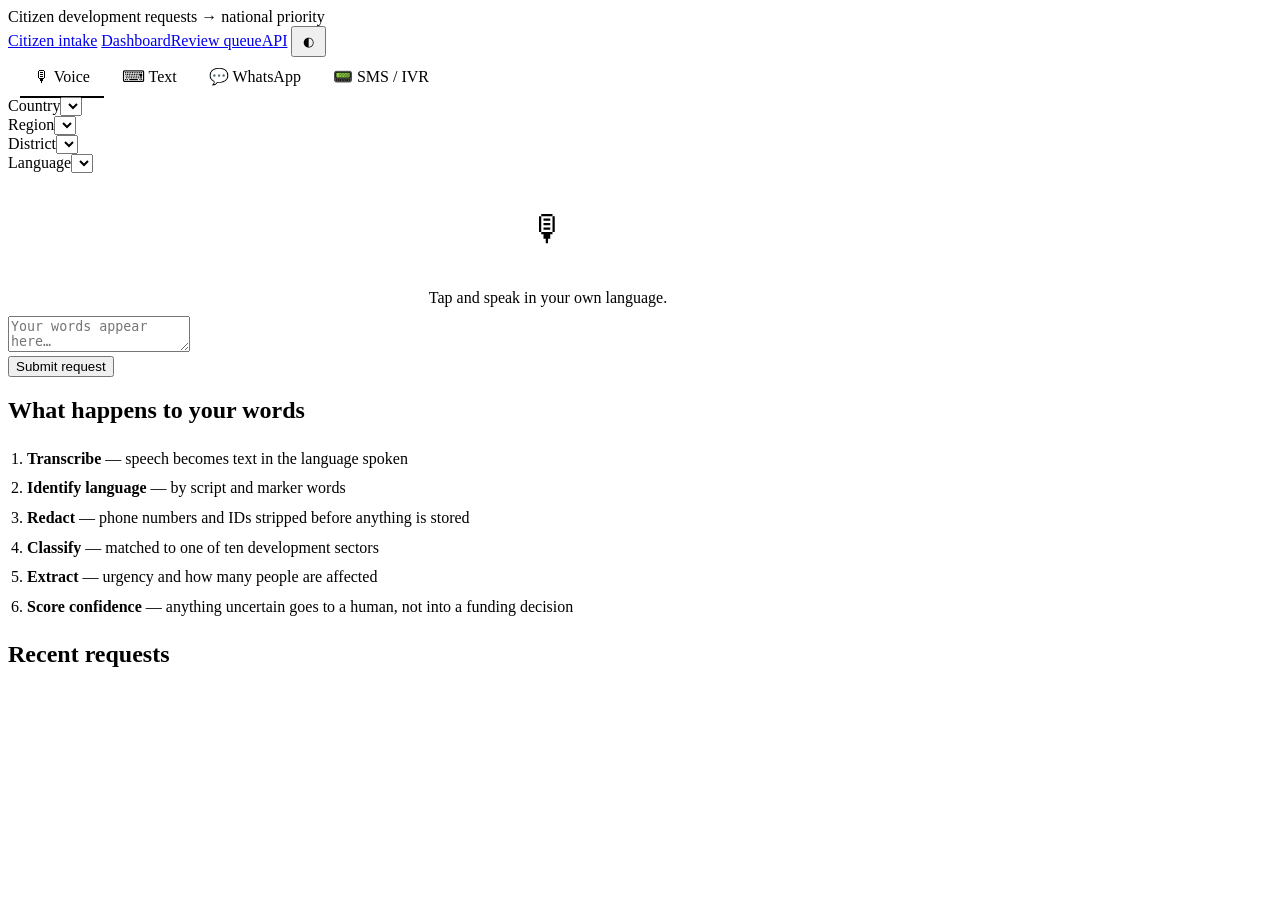
==== app/web/citizen.html @ 74aa9926 "Remove product name — keep the platform purely descriptive The project hadn't been named yet and sho" ====
<!doctype html>
<html lang="en">
<head>
<meta charset="utf-8">
<meta name="viewport" content="width=device-width, initial-scale=1, viewport-fit=cover">
<title>Citizen Intake</title>
<link rel="icon" href="data:image/svg+xml,%3Csvg xmlns=%27http://www.w3.org/2000/svg%27 viewBox=%270 0 32 32%27%3E%3Crect width=%2732%27 height=%2732%27 rx=%277%27 fill=%27%23184f95%27/%3E%3C/svg%3E">
<link rel="stylesheet" href="/static/app.css">
<style>
  .tabs{display:flex;gap:4px;flex-wrap:wrap;border-bottom:1px solid var(--border);padding:0 12px}
  .tab{padding:10px 14px;border:0;background:none;color:var(--text-secondary);cursor:pointer;
    font:600 13.5px var(--sans);border-bottom:2px solid transparent;margin-bottom:-1px}
  .tab[aria-selected="true"]{color:var(--accent);border-bottom-color:var(--accent)}
  .mic{width:96px;height:96px;border-radius:50%;border:2px solid var(--border-strong);
    background:var(--surface-2);display:grid;place-items:center;font-size:36px;cursor:pointer;
    margin:0 auto;transition:.15s;color:var(--text-primary)}
  .mic:hover{border-color:var(--accent)}
  .mic.rec{background:var(--status-critical);border-color:var(--status-critical);color:#fff;
    animation:pulse 1.4s ease-in-out infinite}
  @keyframes pulse{0%,100%{box-shadow:0 0 0 0 rgba(208,59,59,.45)}
                   50%{box-shadow:0 0 0 16px rgba(208,59,59,0)}}
  .phone{max-width:380px;margin:0 auto;background:var(--surface-3);border:1px solid var(--border);
    border-radius:18px;padding:14px;min-height:300px;display:flex;flex-direction:column;gap:9px}
  .bub{max-width:82%;padding:8px 12px;border-radius:14px;font-size:13.5px;line-height:1.5;
    white-space:pre-wrap;word-break:break-word}
  .bub.them{background:var(--surface-1);border:1px solid var(--border);align-self:flex-start;
    border-bottom-left-radius:4px}
  .bub.me{background:var(--accent);color:var(--accent-ink);align-self:flex-end;
    border-bottom-right-radius:4px}
  .sms{font-family:var(--mono);font-size:12.5px;background:#0b0b0b;color:#7dff7d;
    border-radius:8px;padding:13px;min-height:190px;white-space:pre-wrap;line-height:1.65}
  .result{border-left:3px solid var(--status-good);background:var(--surface-3);
    border-radius:var(--radius-sm);padding:14px}
  .exlist{display:flex;gap:7px;flex-wrap:wrap}
  .ex{font:500 12.5px var(--sans);padding:5px 10px;border-radius:999px;cursor:pointer;
    border:1px solid var(--border-strong);background:var(--surface-2);color:var(--text-secondary)}
  .ex:hover{border-color:var(--accent);color:var(--text-primary)}
</style>
</head>
<body>
<header class="topbar">
  <a class="brand" href="/" style="color:inherit;text-decoration:none">
    <span class="mark"></span><span>Citizen development requests → national priority</span>
  </a>
  <nav class="navlinks">
    <a href="/citizen" aria-current="page">Citizen intake</a>
    <a href="/dashboard">Dashboard</a><a href="/review">Review queue</a><a href="/api/docs">API</a>
    <button class="btn" id="theme" style="padding:6px 10px" aria-label="Toggle colour theme">◐</button>
  </nav>
</header>

<main class="wrap" style="max-width:1080px">
  <div class="cols map-side">
    <div class="stack">
      <div class="card">
        <div class="tabs" role="tablist">
          <button class="tab" role="tab" id="t-voice" aria-selected="true" aria-controls="p-voice">🎙 Voice</button>
          <button class="tab" role="tab" id="t-text" aria-selected="false" aria-controls="p-text">⌨ Text</button>
          <button class="tab" role="tab" id="t-wa" aria-selected="false" aria-controls="p-wa">💬 WhatsApp</button>
          <button class="tab" role="tab" id="t-sms" aria-selected="false" aria-controls="p-sms">📟 SMS / IVR</button>
        </div>

        <div class="card-b stack">
          <div class="controls">
            <div class="field"><label for="country">Country</label><select id="country"></select></div>
            <div class="field"><label for="region">Region</label><select id="region"></select></div>
            <div class="field"><label for="district">District</label><select id="district"></select></div>
            <div class="field"><label for="lang">Language</label><select id="lang"></select></div>
          </div>

          <!-- VOICE -->
          <section id="p-voice" role="tabpanel" aria-labelledby="t-voice">
            <div style="text-align:center;padding:8px 0 4px">
              <button class="mic" id="mic" aria-label="Start voice recording">🎙</button>
              <p class="small sec" id="micstatus" style="margin:12px 0 0">
                Tap and speak in your own language.</p>
              <p class="xs muted" id="micnote" style="margin:5px 0 0"></p>
            </div>
            <textarea id="voicetext" placeholder="Your words appear here…"
                      aria-label="Transcribed request"></textarea>
            <div class="row" style="justify-content:space-between">
              <span class="xs muted" id="voicelen"></span>
              <button class="btn primary lg" id="voicesend">Submit request</button>
            </div>
          </section>

          <!-- TEXT -->
          <section id="p-text" role="tabpanel" aria-labelledby="t-text" hidden>
            <textarea id="freetext" placeholder="Describe what your community needs…"
                      aria-label="Request text"></textarea>
            <p class="xs muted" style="margin:8px 0">Try one of these — each is in a different language:</p>
            <div class="exlist" id="examples"></div>
            <div class="row" style="justify-content:flex-end;margin-top:12px">
              <button class="btn primary lg" id="textsend">Submit request</button>
            </div>
          </section>

          <!-- WHATSAPP -->
          <section id="p-wa" role="tabpanel" aria-labelledby="t-wa" hidden>
            <div class="phone" id="wathread"></div>
            <div class="row" style="margin-top:12px">
              <input type="text" id="wainput" placeholder="Type a message…" style="flex:1"
                     aria-label="WhatsApp message">
              <button class="btn primary" id="wasend">Send</button>
            </div>
            <p class="xs muted" style="margin:10px 0 0">
              Simulates a WhatsApp Business API webhook. In production the same endpoint
              receives real messages; nothing else in the pipeline changes.</p>
          </section>

          <!-- SMS / IVR -->
          <section id="p-sms" role="tabpanel" aria-labelledby="t-sms" hidden>
            <div class="sms" id="smsout"></div>
            <div class="row" style="margin-top:12px">
              <input type="text" id="smsinput" placeholder="Reply…" style="flex:1"
                     aria-label="SMS reply">
              <button class="btn primary" id="smssend">Send</button>
            </div>
            <p class="xs muted" style="margin:10px 0 0">
              The feature-phone path. No smartphone, no data, no literacy requirement when
              run as IVR — this is the channel that reaches the populations the dashboard
              flags as <b>silent</b>.</p>
          </section>
        </div>
      </div>

      <div id="result" hidden></div>
    </div>

    <div class="stack">
      <div class="card">
        <div class="card-h"><h2>What happens to your words</h2></div>
        <div class="card-b">
          <ol class="small sec" style="margin:0;padding-left:19px;line-height:1.85">
            <li><b>Transcribe</b> — speech becomes text in the language spoken</li>
            <li><b>Identify language</b> — by script and marker words</li>
            <li><b>Redact</b> — phone numbers and IDs stripped before anything is stored</li>
            <li><b>Classify</b> — matched to one of ten development sectors</li>
            <li><b>Extract</b> — urgency and how many people are affected</li>
            <li><b>Score confidence</b> — anything uncertain goes to a human, not into a
                funding decision</li>
          </ol>
        </div>
      </div>

      <div class="card">
        <div class="card-h"><h2>Recent requests</h2>
          <span class="sub" id="recentsub"></span></div>
        <div class="card-b tight" id="recent" style="max-height:420px;overflow-y:auto"></div>
      </div>
    </div>
  </div>
</main>
<script type="module" src="/static/citizen.js"></script>
</body>
</html>
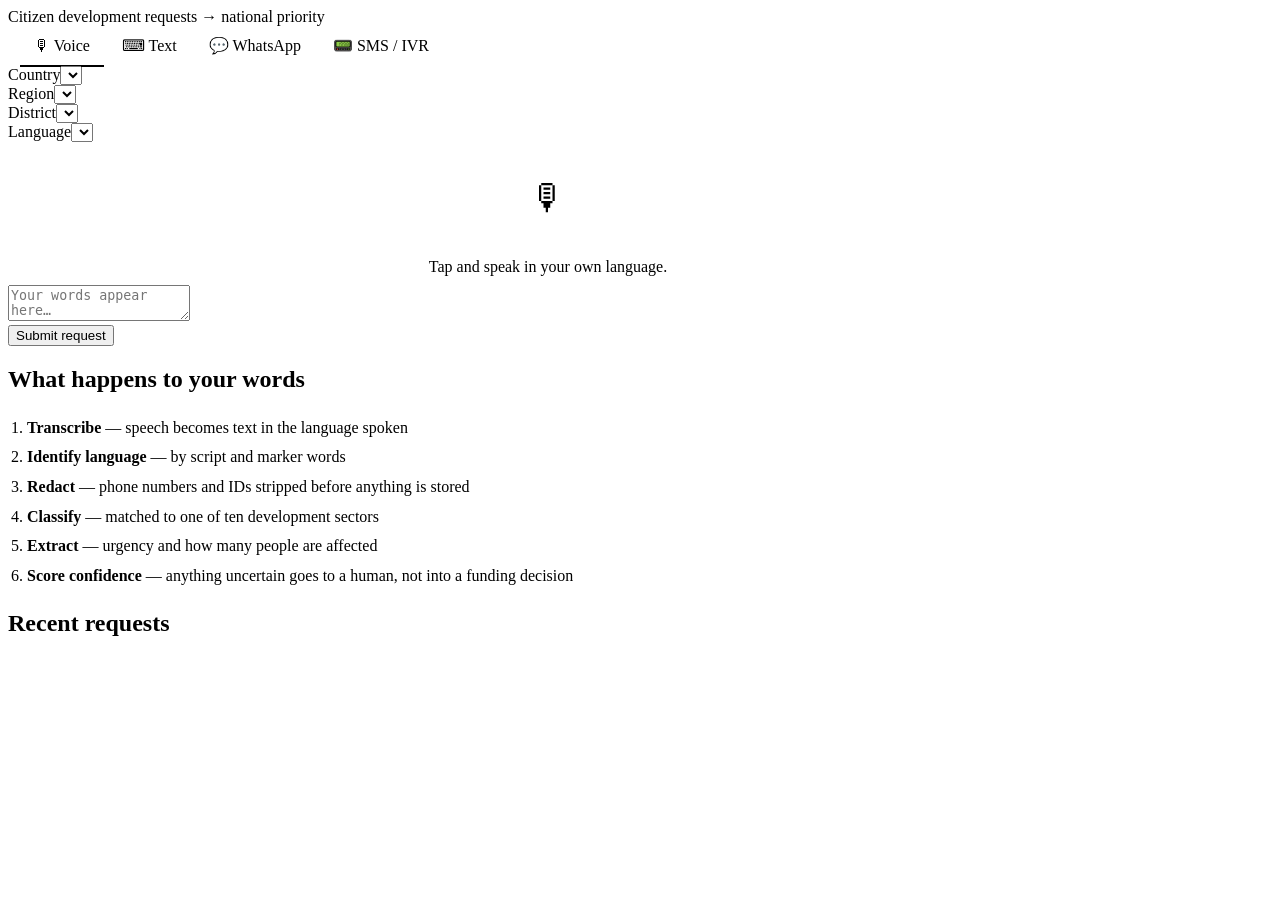
==== commit b2ed4d76: "Separate citizens from staff; restrict all funding data to admins The project has been carrying "No " ====
--- a/app/web/citizen.html
+++ b/app/web/citizen.html
@@ -42,11 +42,7 @@
   <a class="brand" href="/" style="color:inherit;text-decoration:none">
     <span class="mark"></span><span>Citizen development requests → national priority</span>
   </a>
-  <nav class="navlinks">
-    <a href="/citizen" aria-current="page">Citizen intake</a>
-    <a href="/dashboard">Dashboard</a><a href="/review">Review queue</a><a href="/api/docs">API</a>
-    <button class="btn" id="theme" style="padding:6px 10px" aria-label="Toggle colour theme">◐</button>
-  </nav>
+  <nav class="navlinks" id="nav"></nav>
 </header>
 
 <main class="wrap" style="max-width:1080px">
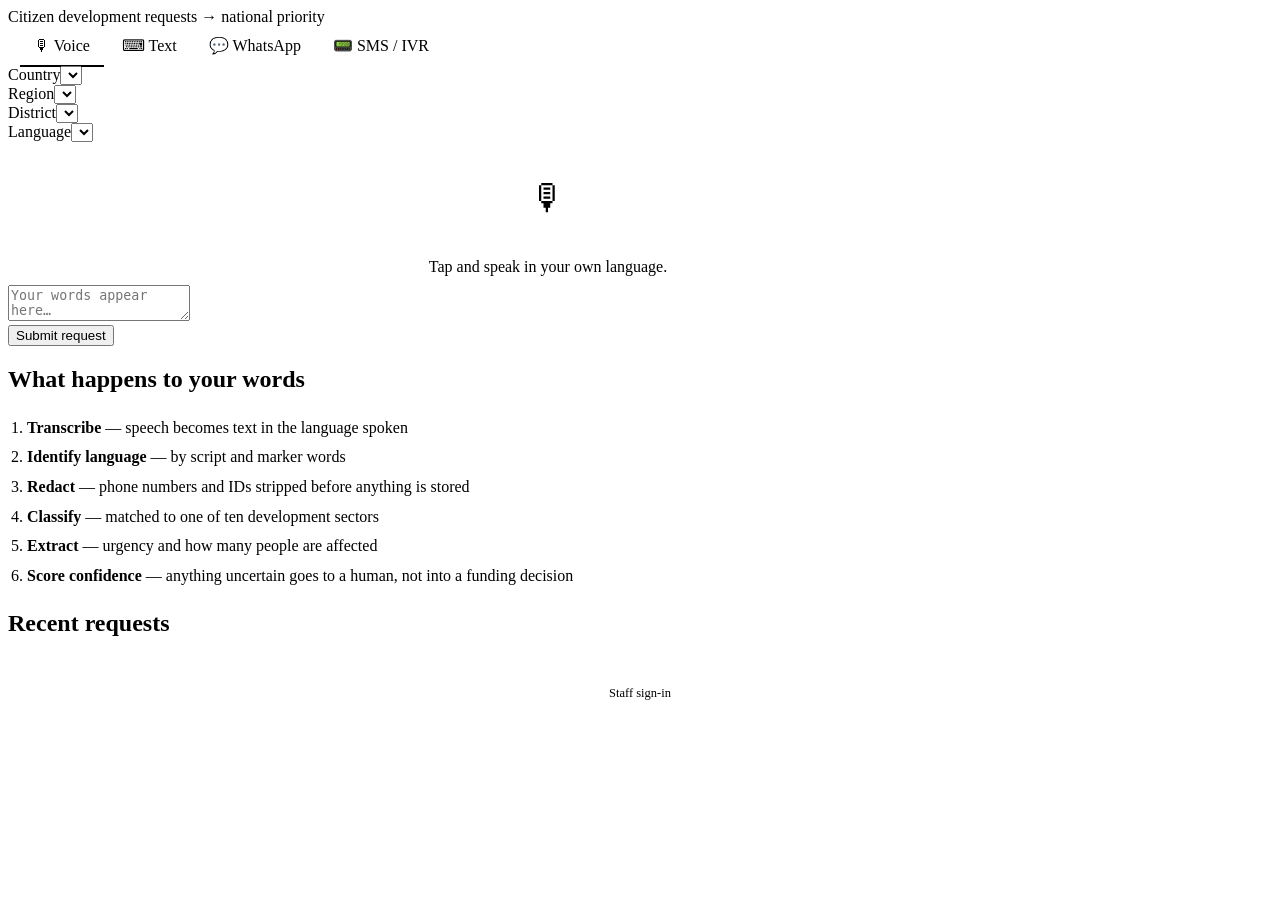
==== commit a4e64847: "Open in citizen mode; put the staff entrance behind a switch The app opened on a splash page offerin" ====
--- a/app/web/citizen.html
+++ b/app/web/citizen.html
@@ -35,6 +35,43 @@
   .ex{font:500 12.5px var(--sans);padding:5px 10px;border-radius:999px;cursor:pointer;
     border:1px solid var(--border-strong);background:var(--surface-2);color:var(--text-secondary)}
   .ex:hover{border-color:var(--accent);color:var(--text-primary)}
+
+  /* Acknowledgement screen. Shown over everything after a citizen submits, so
+     the only thing on screen is confirmation that their complaint was received.
+     A classification card, a queue position or an AI confidence score is not
+     what someone needs at that moment; they need to know it landed. */
+  .ack{position:fixed;inset:0;z-index:100;background:var(--surface-1);
+    display:none;place-items:center;padding:24px;text-align:center}
+  .ack[data-open="true"]{display:grid}
+  .ack-in{display:flex;flex-direction:column;align-items:center;gap:18px;max-width:420px}
+  .ack-mark{width:112px;height:112px;border-radius:50%;background:var(--status-good);
+    display:grid;place-items:center;box-shadow:0 0 0 0 rgba(12,163,12,.35);
+    animation:ackpop .42s cubic-bezier(.2,.9,.3,1.3) both}
+  .ack-mark svg{width:64px;height:64px}
+  /* The dash length must exceed the path's own length (~81 units) or the tail
+     of the tick stays clipped once the stroke is fully drawn. */
+  .ack-mark path{fill:none;stroke:#fff;stroke-width:8;stroke-linecap:round;
+    stroke-linejoin:round;stroke-dasharray:90;stroke-dashoffset:90;
+    animation:ackdraw .34s .28s ease-out forwards}
+  @keyframes ackpop{from{transform:scale(.4);opacity:0}to{transform:scale(1);opacity:1}}
+  @keyframes ackdraw{to{stroke-dashoffset:0}}
+  .ack h1{margin:0;font-size:25px;line-height:1.3;color:var(--text-primary)}
+  .ack p{margin:0;color:var(--text-secondary);font-size:14.5px;line-height:1.6}
+  .ack .ref{font-family:var(--mono);font-size:13px;color:var(--text-muted);
+    border:1px solid var(--border);border-radius:var(--radius-sm);
+    padding:7px 12px;background:var(--surface-3)}
+  @media (prefers-reduced-motion:reduce){
+    .ack-mark{animation:none}
+    .ack-mark path{animation:none;stroke-dashoffset:0}
+  }
+
+  /* The staff entrance. Deliberately quiet and at the very bottom: a citizen
+     should never be prompted to sign in to report a problem, and should not
+     have to wonder whether the page is asking them for an account. */
+  .staffbar{max-width:1080px;margin:0 auto;padding:26px 16px 40px;text-align:center}
+  .staffbar a{color:var(--text-muted);font-size:12.5px;text-decoration:none;
+    border-bottom:1px solid transparent}
+  .staffbar a:hover{color:var(--text-secondary);border-bottom-color:var(--border-strong)}
 </style>
 </head>
 <body>
@@ -147,6 +184,26 @@
     </div>
   </div>
 </main>
+<footer class="staffbar" id="staffbar">
+  <a href="/login">Staff sign-in</a>
+</footer>
+
+<!-- Acknowledgement screen: blank, with a check mark. Hidden until a request
+     is accepted; citizen.js opens it and fills in the reference. -->
+<div class="ack" id="ack" data-open="false" role="alertdialog" aria-modal="true"
+     aria-labelledby="ackhead" aria-describedby="ackbody" hidden>
+  <div class="ack-in">
+    <div class="ack-mark" aria-hidden="true">
+      <svg viewBox="0 0 100 100" focusable="false"><path d="M22 52 L42 71 L78 31"/></svg>
+    </div>
+    <h1 id="ackhead">Your complaint has been received</h1>
+    <p id="ackbody">Thank you. It has been recorded and will be looked at by the
+      officials responsible for your area. You do not need to do anything else.</p>
+    <p class="ref" id="ackref" hidden></p>
+    <button class="btn primary lg" id="ackdone">Submit another complaint</button>
+  </div>
+</div>
+
 <script type="module" src="/static/citizen.js"></script>
 </body>
 </html>
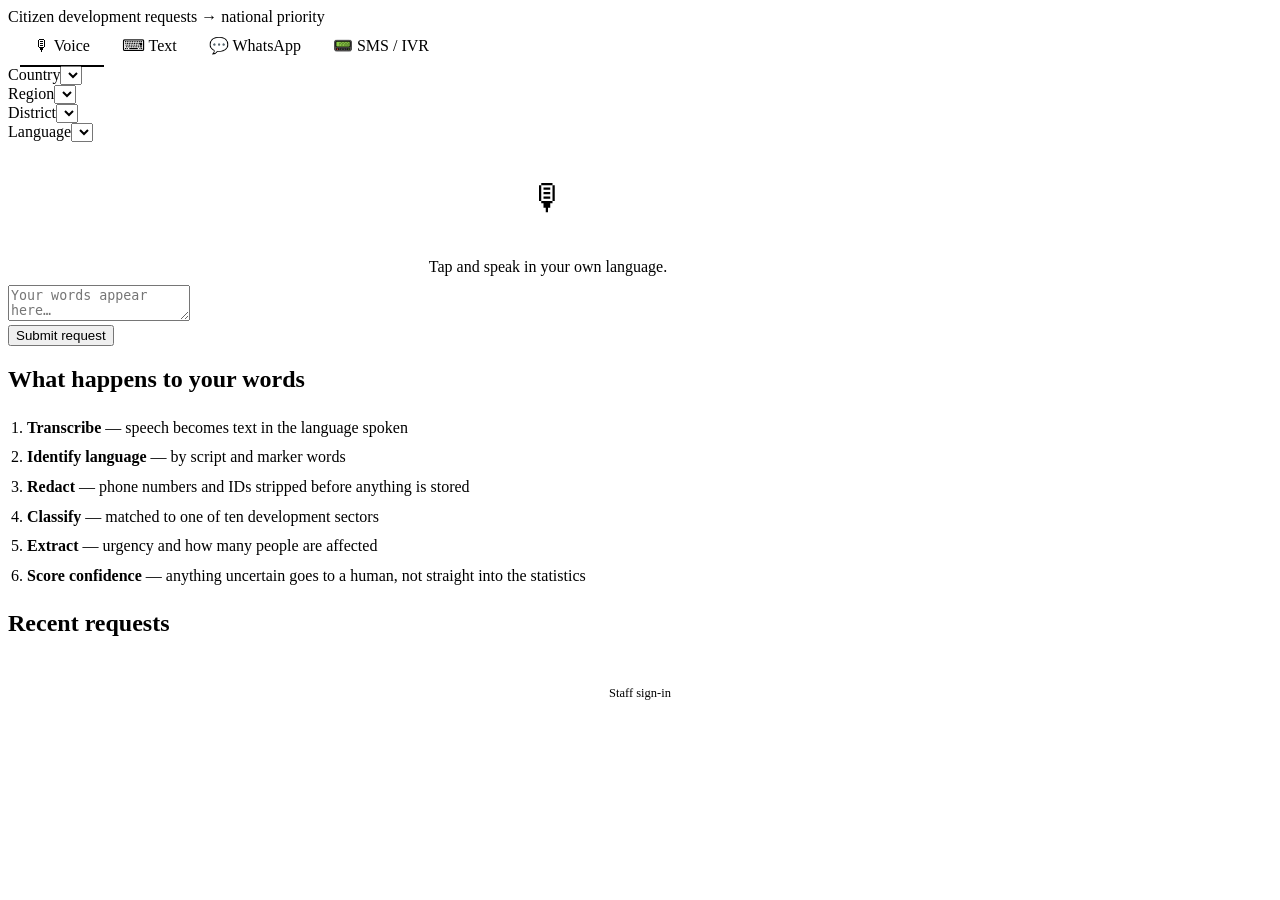
==== commit afab6802: "Take funding out of the platform, at the UI, the API and the data layer The product measures where c" ====
--- a/app/web/citizen.html
+++ b/app/web/citizen.html
@@ -151,7 +151,7 @@
             </div>
             <p class="xs muted" style="margin:10px 0 0">
               The feature-phone path. No smartphone, no data, no literacy requirement when
-              run as IVR — this is the channel that reaches the populations the dashboard
+              run as IVR — this is the channel that reaches the populations the platform
               flags as <b>silent</b>.</p>
           </section>
         </div>
@@ -170,8 +170,8 @@
             <li><b>Redact</b> — phone numbers and IDs stripped before anything is stored</li>
             <li><b>Classify</b> — matched to one of ten development sectors</li>
             <li><b>Extract</b> — urgency and how many people are affected</li>
-            <li><b>Score confidence</b> — anything uncertain goes to a human, not into a
-                funding decision</li>
+            <li><b>Score confidence</b> — anything uncertain goes to a human, not
+                straight into the statistics</li>
           </ol>
         </div>
       </div>
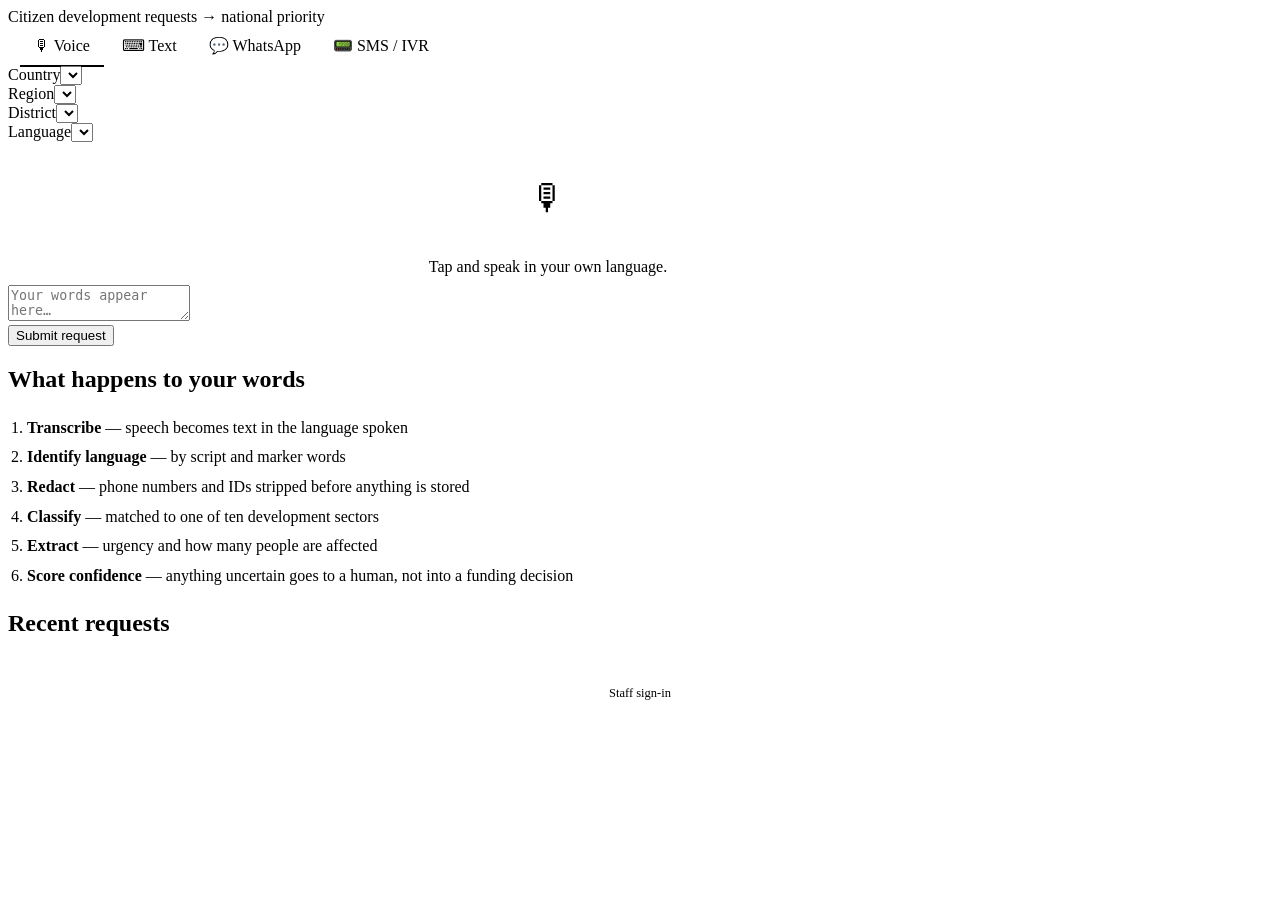
==== commit a84c5a52: "Restore staff auth imports and confirm complaints on a clear screen (#4) * Restore staff auth import" ====
--- a/app/web/citizen.html
+++ b/app/web/citizen.html
@@ -151,7 +151,7 @@
             </div>
             <p class="xs muted" style="margin:10px 0 0">
               The feature-phone path. No smartphone, no data, no literacy requirement when
-              run as IVR — this is the channel that reaches the populations the platform
+              run as IVR — this is the channel that reaches the populations the dashboard
               flags as <b>silent</b>.</p>
           </section>
         </div>
@@ -170,8 +170,8 @@
             <li><b>Redact</b> — phone numbers and IDs stripped before anything is stored</li>
             <li><b>Classify</b> — matched to one of ten development sectors</li>
             <li><b>Extract</b> — urgency and how many people are affected</li>
-            <li><b>Score confidence</b> — anything uncertain goes to a human, not
-                straight into the statistics</li>
+            <li><b>Score confidence</b> — anything uncertain goes to a human, not into a
+                funding decision</li>
           </ol>
         </div>
       </div>
